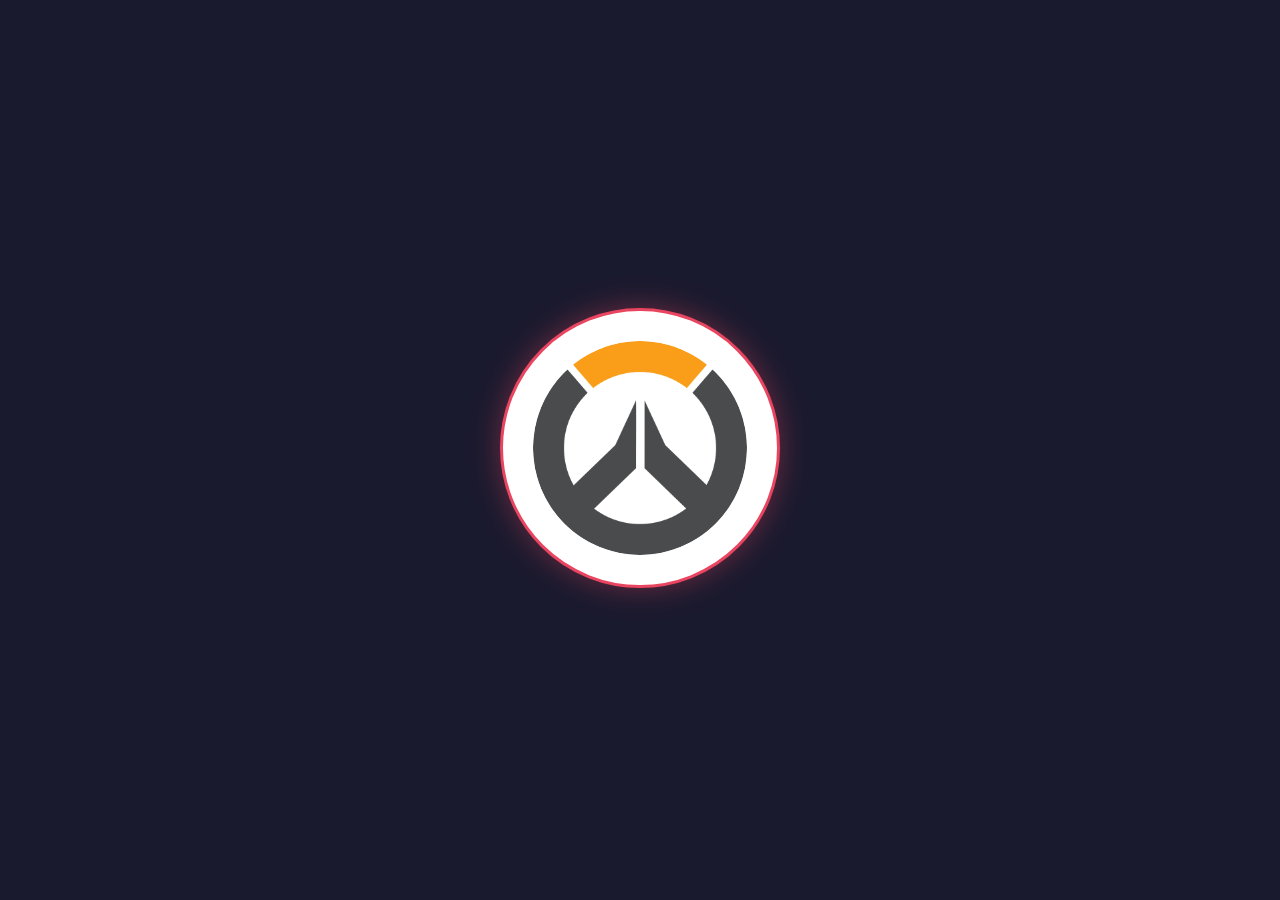
==== src/main/resources/static/inicio.html @ 2389d463 "añAdido el inicio de la página y cambio en algunos estilos de la página" ====
<!DOCTYPE html>
<html lang="es">
<head>
    <meta charset="UTF-8">
    <title>Galería de Héroes – Overwatch</title>
    <style>
        * { margin: 0; padding: 0; box-sizing: border-box; }

        body {
            background-color: #1a1a2e;
            display: flex;
            justify-content: center;
            align-items: center;
            min-height: 100vh;
        }

        .logo-link {
            display: block;
            cursor: pointer;
            text-decoration: none;
        }

        .logo-link img {
            width: 280px;
            padding: 30px;
            border-radius: 50%;
            background-color: #ffffff;
            border: 3px solid #e94560;
            box-shadow: 0 0 30px rgba(233, 69, 96, 0.4);
            animation: respiracion 2.5s ease-in-out infinite;
        }

        @keyframes respiracion {
            0%   { transform: scale(1);    opacity: 1;    }
            50%  { transform: scale(1.08); opacity: 0.85; }
            100% { transform: scale(1);    opacity: 1;    }
        }

        .logo-link:hover img {
            animation-play-state: paused;
            transform: scale(1.1);
            opacity: 1;
        }
    </style>
</head>
<body>
<a href="index.html" class="logo-link">
    <img src="Imagenes/Logo/ow_logo.png" alt="Overwatch">
</a>
</body>
</html>
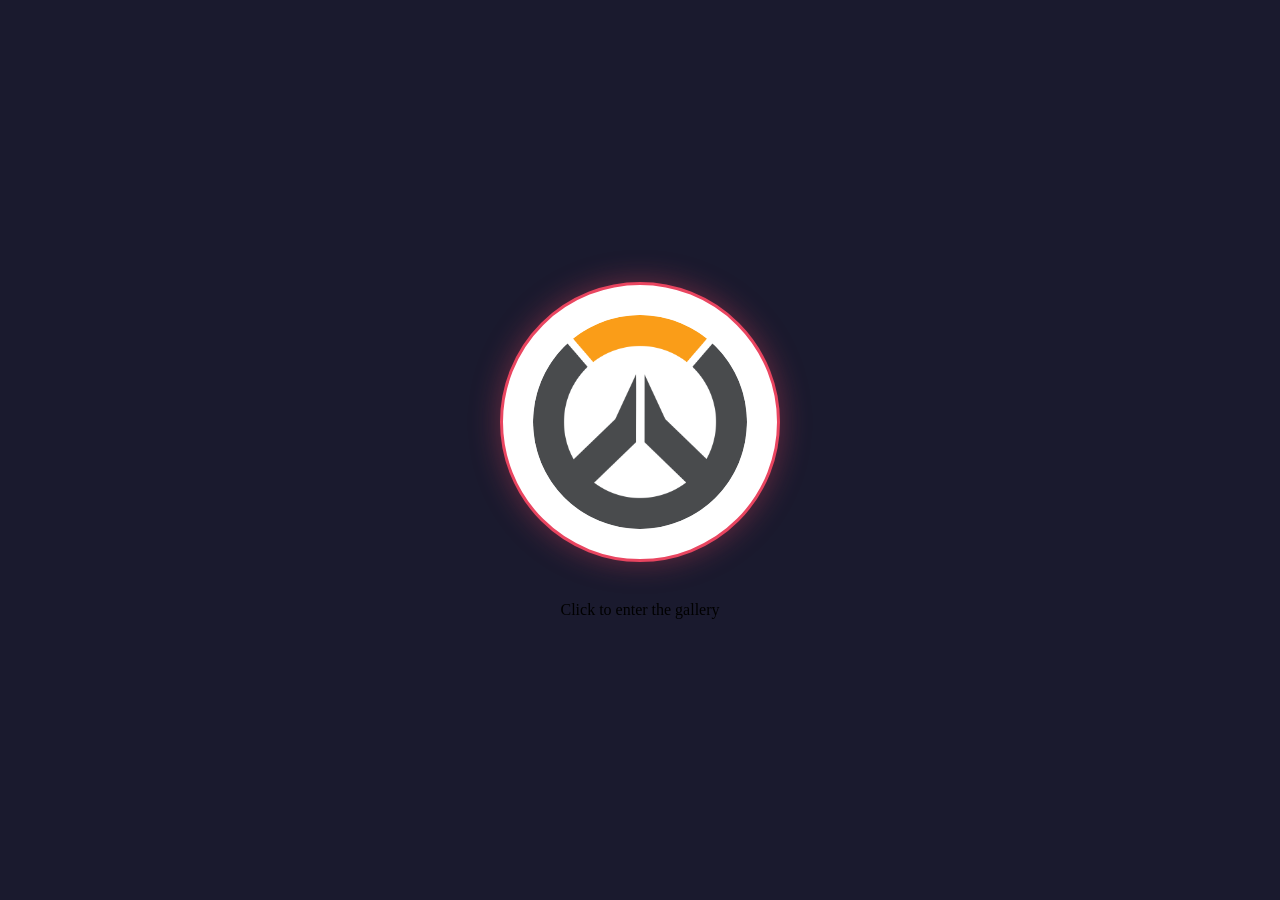
==== commit 07f9197d: "Ligero ajuste en la documentación, cambio en espaciado main, center en las targetas y centrado del b" ====
--- a/src/main/resources/static/inicio.html
+++ b/src/main/resources/static/inicio.html
@@ -4,7 +4,12 @@
     <meta charset="UTF-8">
     <title>Galería de Héroes – Overwatch</title>
     <style>
-        * { margin: 0; padding: 0; box-sizing: border-box; }
+
+        * {
+            margin: 0;
+            padding: 0;
+            box-sizing: border-box;
+        }
 
         body {
             background-color: #1a1a2e;
@@ -37,15 +42,33 @@
         }
 
         .logo-link:hover img {
-            animation-play-state: paused;
             transform: scale(1.1);
             opacity: 1;
         }
+
+        .contenedor-inicio {
+            display: flex;
+            flex-direction: column;
+            align-items: center;
+            gap: 35px;
+        }
+
     </style>
 </head>
 <body>
-<a href="index.html" class="logo-link">
-    <img src="Imagenes/Logo/ow_logo.png" alt="Overwatch">
-</a>
+
+<body>
+
+<div class="contenedor-inicio">
+
+    <a href="index.html" class="logo-link">
+        <img src="Imagenes/Logo/ow_logo.png" alt="Overwatch">
+    </a>
+
+    <p class="texto-inicio">Click to enter the gallery</p>
+
+</div>
+
+</body>
 </body>
 </html>
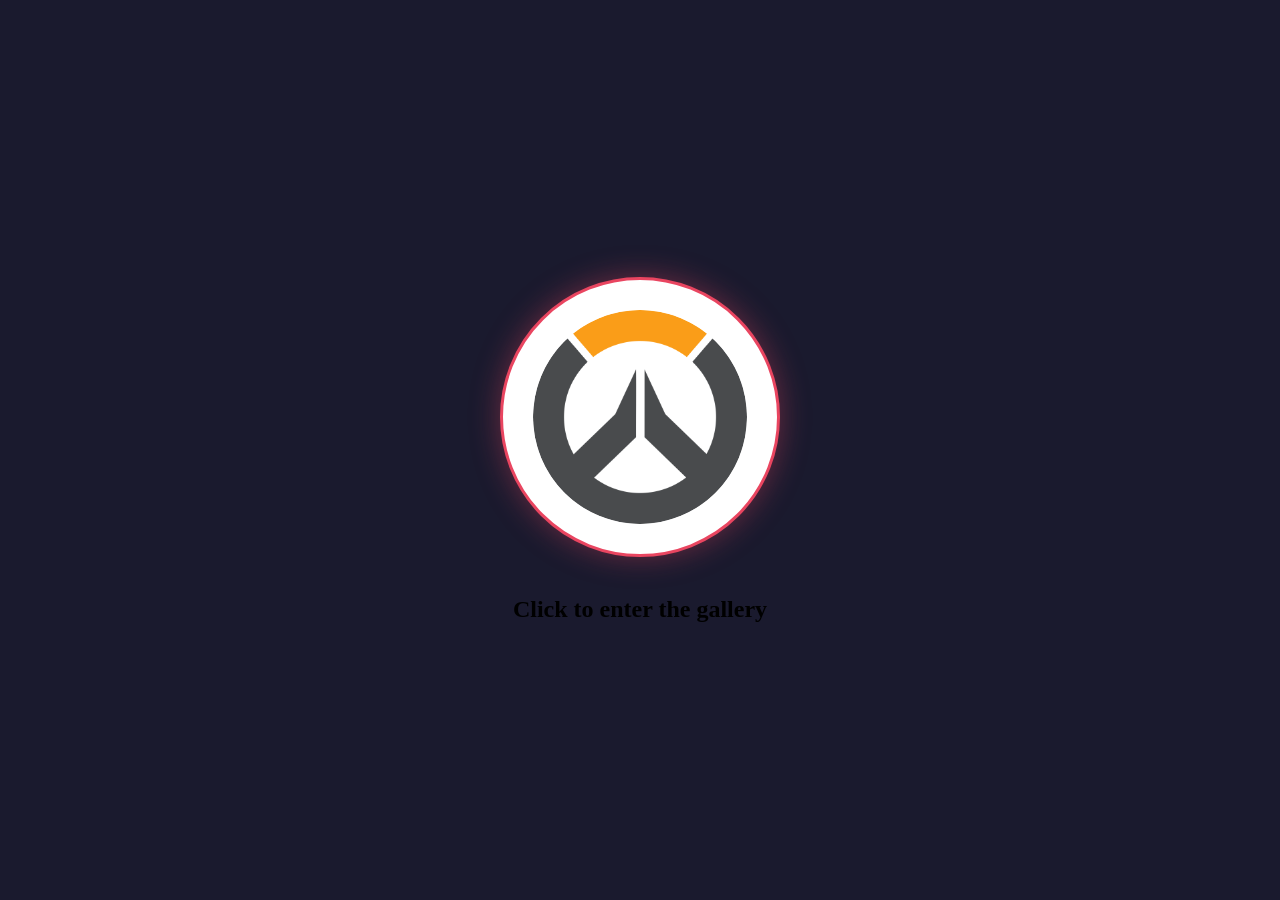
==== commit c2ddf697: "Cambio de colores del modo claro y footer, ajuste en imágenes, nombres, habilidades y descripciones " ====
--- a/src/main/resources/static/inicio.html
+++ b/src/main/resources/static/inicio.html
@@ -65,7 +65,7 @@
         <img src="Imagenes/Logo/ow_logo.png" alt="Overwatch">
     </a>
 
-    <p class="texto-inicio">Click to enter the gallery</p>
+    <h2 class="texto-inicio">Click to enter the gallery</h2>
 
 </div>
 
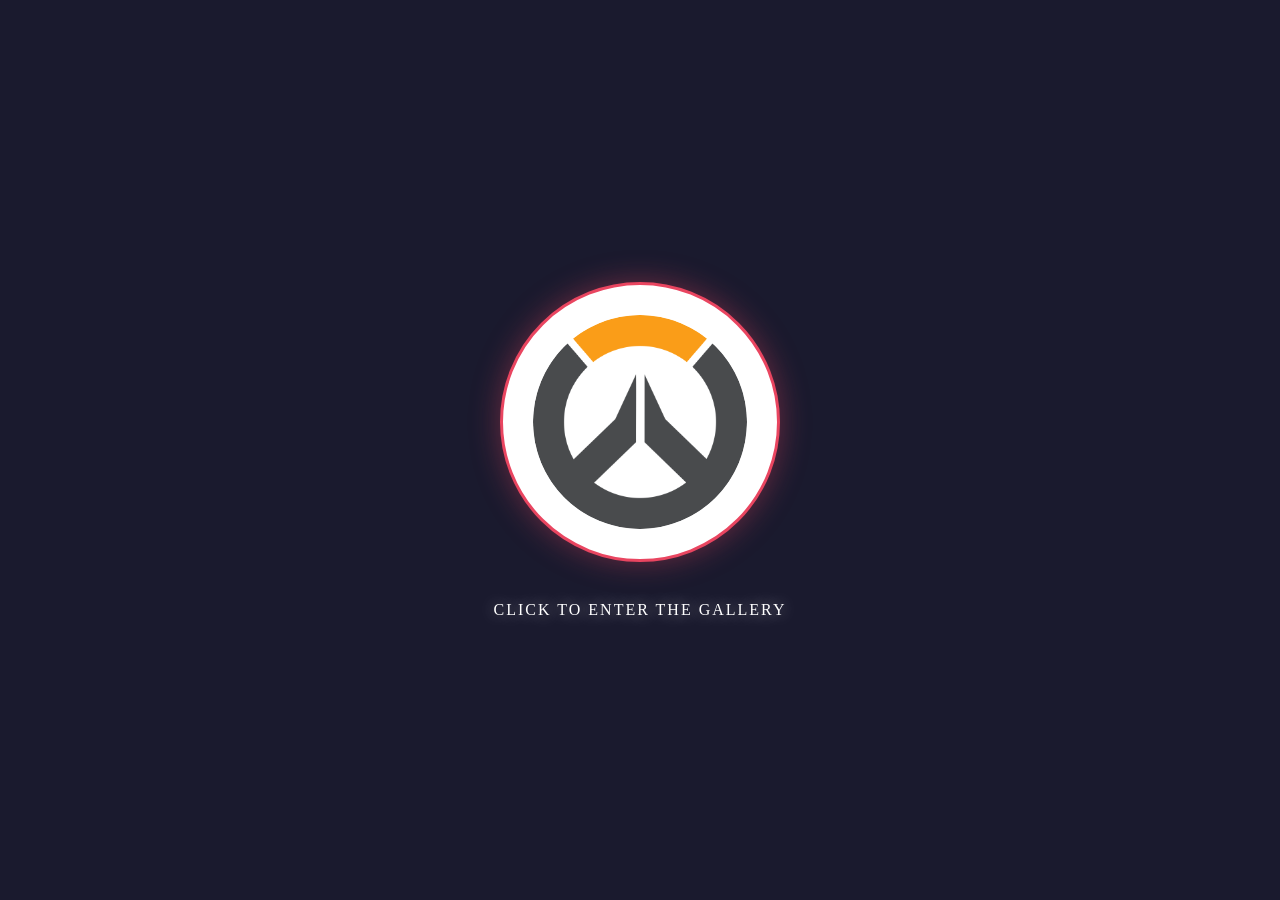
==== commit b4163063: "Cambio en las descripciones de personajes, código redundante quitado, y cambio en las letras de inic" ====
--- a/src/main/resources/static/inicio.html
+++ b/src/main/resources/static/inicio.html
@@ -53,22 +53,28 @@
             gap: 35px;
         }
 
+        .texto-inicio {
+            color: #ffffff;
+            font-size: 1rem;
+            letter-spacing: 2px;
+            text-transform: uppercase;
+            margin: 0;
+            text-shadow: 0 0 15px rgba(255, 255, 255, 0.6);
+        }
+
     </style>
 </head>
 <body>
 
-<body>
+    <div class="contenedor-inicio">
 
-<div class="contenedor-inicio">
+        <a href="index.html" class="logo-link">
+            <img src="Imagenes/Logo/ow_logo.png" alt="Overwatch">
+        </a>
 
-    <a href="index.html" class="logo-link">
-        <img src="Imagenes/Logo/ow_logo.png" alt="Overwatch">
-    </a>
+        <p class="texto-inicio">Click to enter the gallery</p>
 
-    <h2 class="texto-inicio">Click to enter the gallery</h2>
-
-</div>
+    </div>
 
 </body>
-</body>
 </html>
